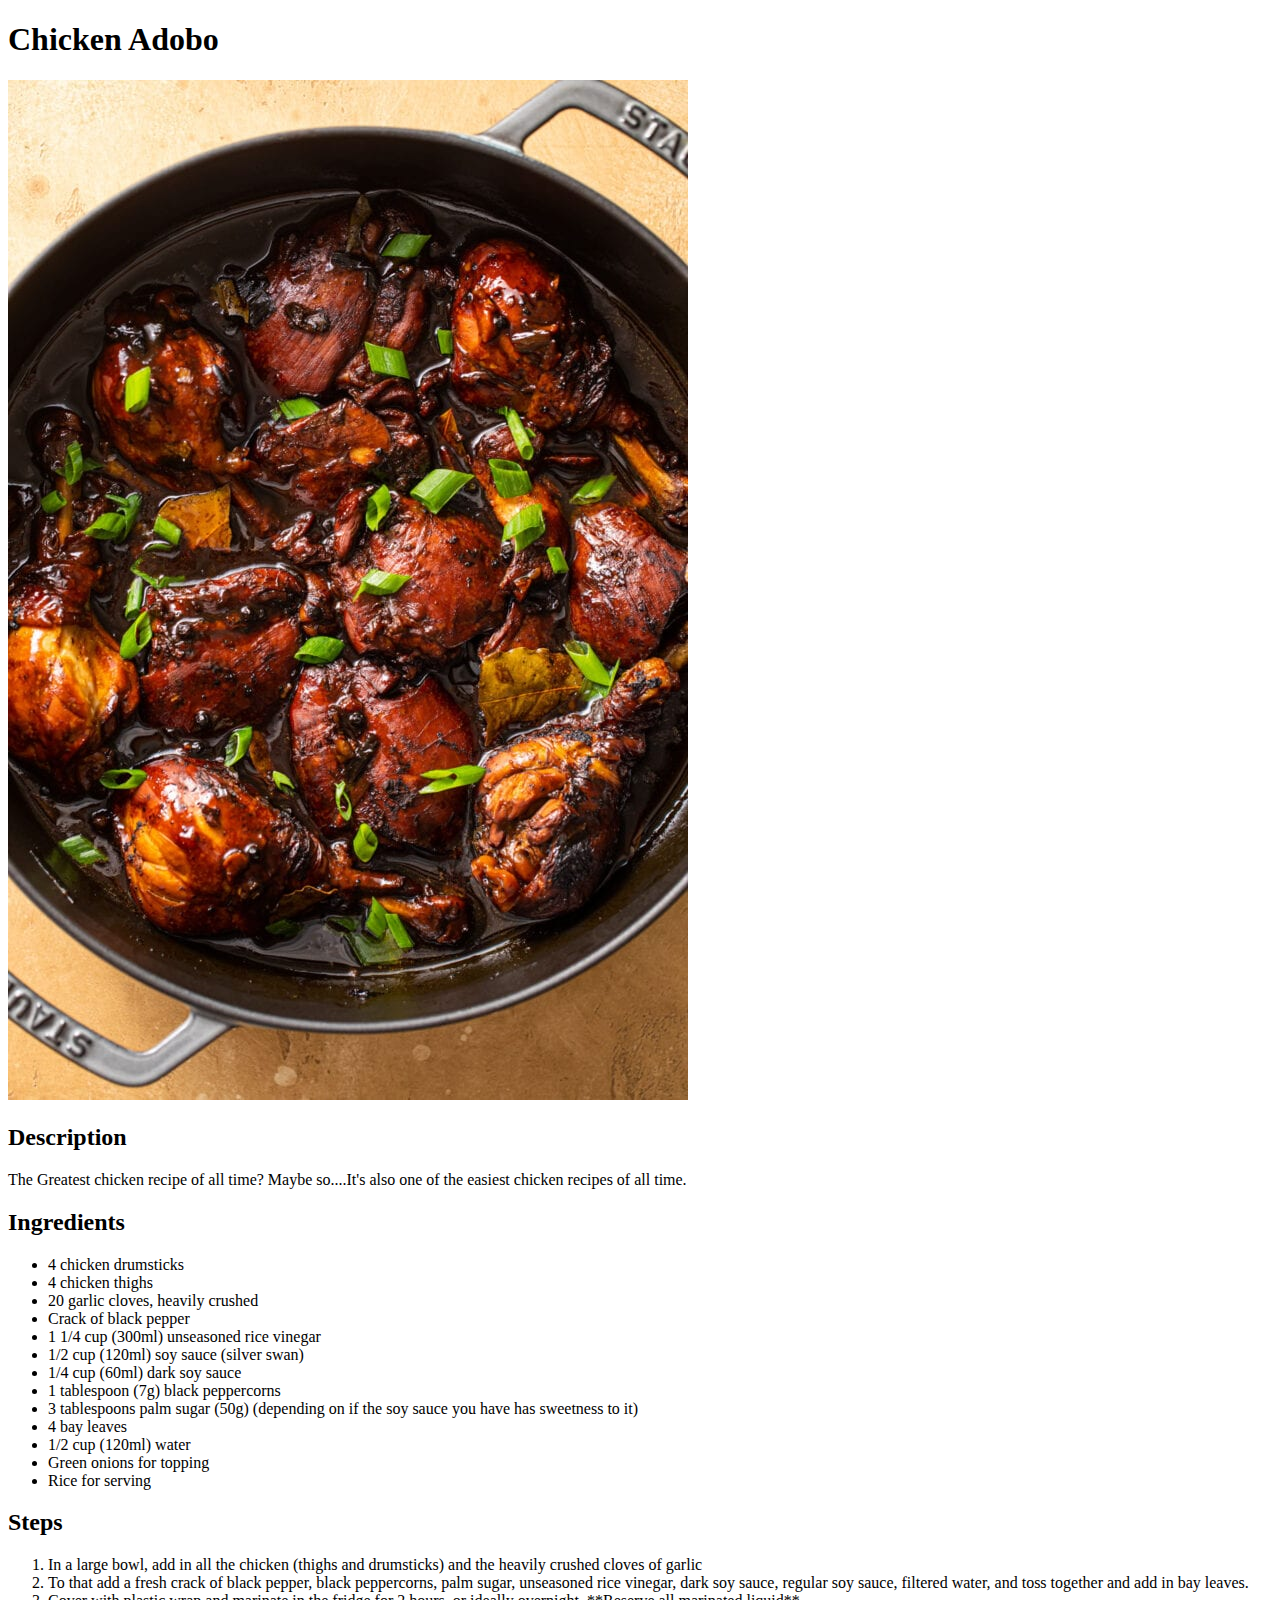
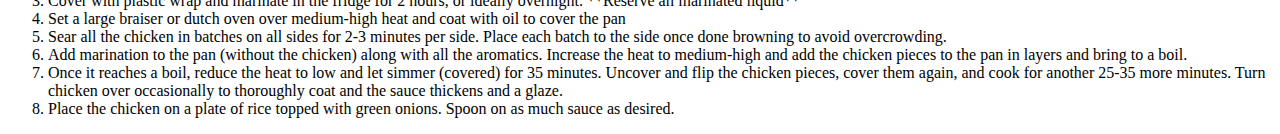
==== recipes/chickenadobo.html @ 23ba89bf "Create Chicken Adobo recipe page" ====
<!DOCTYPE html>
<html lang="en">
    <head>
        <meta charset="UTF-8">
        <title>Chicken Adobo</title>
    </head>

    <body>
        <h1>Chicken Adobo</h1>
        <img src="images/chickenadobo.jpg">

        <h2>Description</h2>
        <p>The Greatest chicken recipe of all time? 
        Maybe so....It's also one of the easiest chicken 
        recipes of all time.</p>

        <h2>Ingredients</h2>
            <ul>
                <li>4 chicken drumsticks </li>
                <li>4 chicken thighs</li>
                <li>20 garlic cloves, heavily crushed</li>
                <li>Crack of black pepper</li>
                <li>1 1/4 cup (300ml) unseasoned rice vinegar</li>
                <li>1/2 cup (120ml) soy sauce (silver swan)</li>
                <li>1/4 cup (60ml) dark soy sauce</li>
                <li>1 tablespoon (7g) black peppercorns</li>
                <li>3 tablespoons palm sugar (50g) 
                (depending on if the soy sauce you have has sweetness to it)</li>
                <li>4 bay leaves </li>
                <li>1/2 cup (120ml) water </li>
                <li>Green onions for topping</li>
                <li>Rice for serving</li>
            </ul>

        <h2>Steps</h2>
            <ol>
                <li>In a large bowl, add in all the chicken 
                    (thighs and drumsticks) and the heavily 
                    crushed cloves of garlic
                </li>
                <li>To that add a fresh crack of black pepper, 
                    black peppercorns, palm sugar, unseasoned 
                    rice vinegar, dark soy sauce, regular soy 
                    sauce, filtered water, and toss together 
                    and add in bay leaves.
                </li>
                <li>Cover with plastic wrap and marinate in the 
                    fridge for 2 hours, or ideally overnight. 
                    **Reserve all marinated liquid**
                </li>
                <li>Set a large braiser or dutch oven over medium-high 
                    heat and coat with oil to cover the pan
                </li>
                <li>Sear all the chicken in batches on all sides for 2-3 
                    minutes per side. Place each batch to the side once 
                    done browning to avoid overcrowding.
                </li>
                <li>Add marination to the pan (without the chicken) along 
                    with all the aromatics. Increase the heat to medium-high 
                    and add the chicken pieces to the pan in layers and bring 
                    to a boil.
                </li>
                <li>Once it reaches a boil, reduce the heat to low and let 
                    simmer (covered) for 35 minutes. Uncover and flip the 
                    chicken pieces, cover them again, and cook for another 
                    25-35 more minutes. Turn chicken over occasionally to 
                    thoroughly coat and the sauce thickens and a glaze.
                </li>
                <li>Place the chicken on a plate of rice topped with green 
                    onions. Spoon on as much sauce as desired.
                </li>
            </ol>

    </body>
</html>
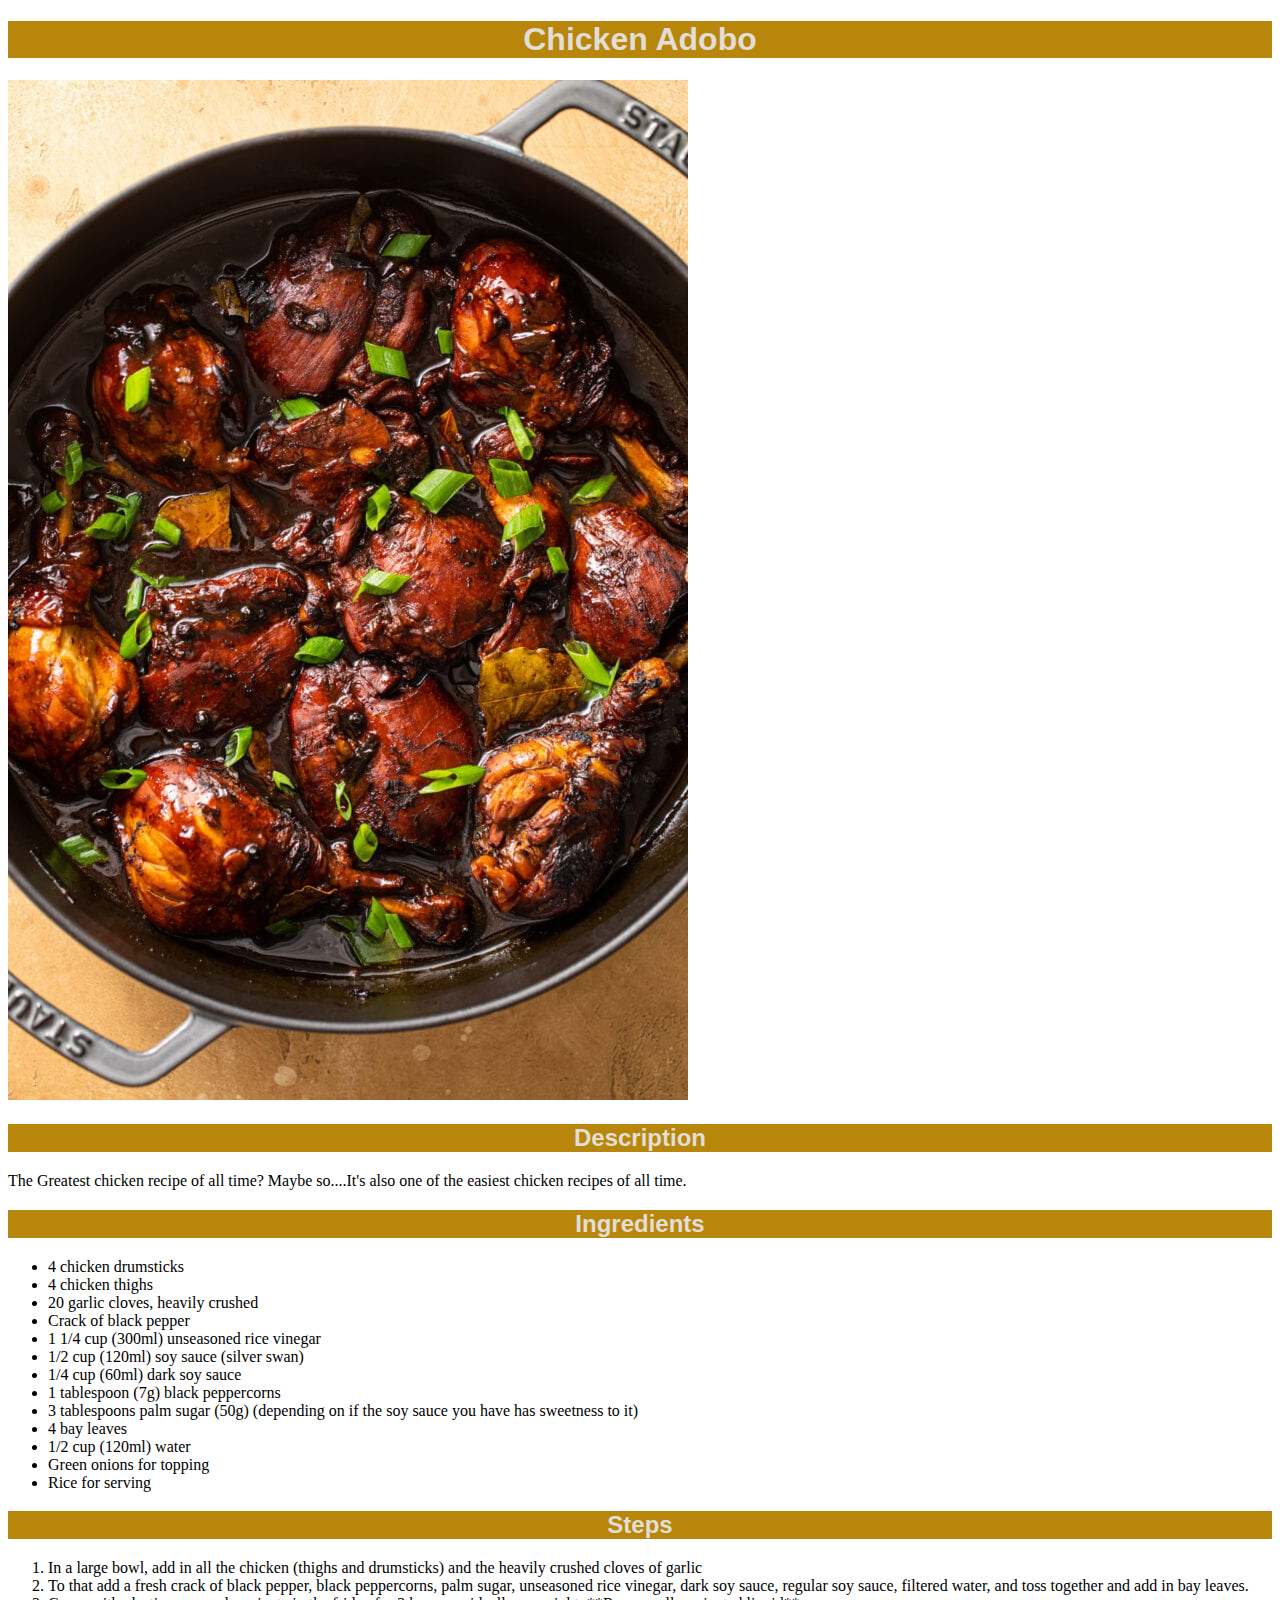
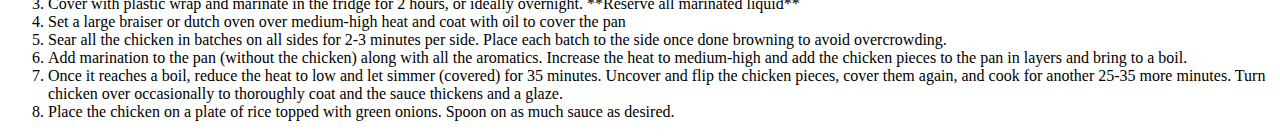
==== commit 83166669: "add stylesheet" ====
--- a/recipes/chickenadobo.html
+++ b/recipes/chickenadobo.html
@@ -3,18 +3,19 @@
     <head>
         <meta charset="UTF-8">
         <title>Chicken Adobo</title>
+        <link rel="stylesheet" href="../styles.css">
     </head>
 
     <body>
-        <h1>Chicken Adobo</h1>
-        <img src="images/chickenadobo.jpg">
+        <h1 class="ca">Chicken Adobo</h1>
+        <img src="../images/chickenadobo.jpg">
 
-        <h2>Description</h2>
+        <h2 class="ca">Description</h2>
         <p>The Greatest chicken recipe of all time? 
         Maybe so....It's also one of the easiest chicken 
         recipes of all time.</p>
 
-        <h2>Ingredients</h2>
+        <h2 class="ca">Ingredients</h2>
             <ul>
                 <li>4 chicken drumsticks </li>
                 <li>4 chicken thighs</li>
@@ -32,7 +33,7 @@
                 <li>Rice for serving</li>
             </ul>
 
-        <h2>Steps</h2>
+        <h2 class="ca">Steps</h2>
             <ol>
                 <li>In a large bowl, add in all the chicken 
                     (thighs and drumsticks) and the heavily 
--- a/styles.css
+++ b/styles.css
@@ -0,0 +1,11 @@
+.odin,
+.ca {
+    color: rgb(226, 222, 215);
+    background-color: darkgoldenrod;
+    text-align: center;
+    font-family: 'Lucida Sans', 'Lucida Sans Regular', 'Lucida Grande', 'Lucida Sans Unicode', Geneva, Verdana, sans-serif;
+}
+
+.recipes {
+  color: darkgreen;  
+}